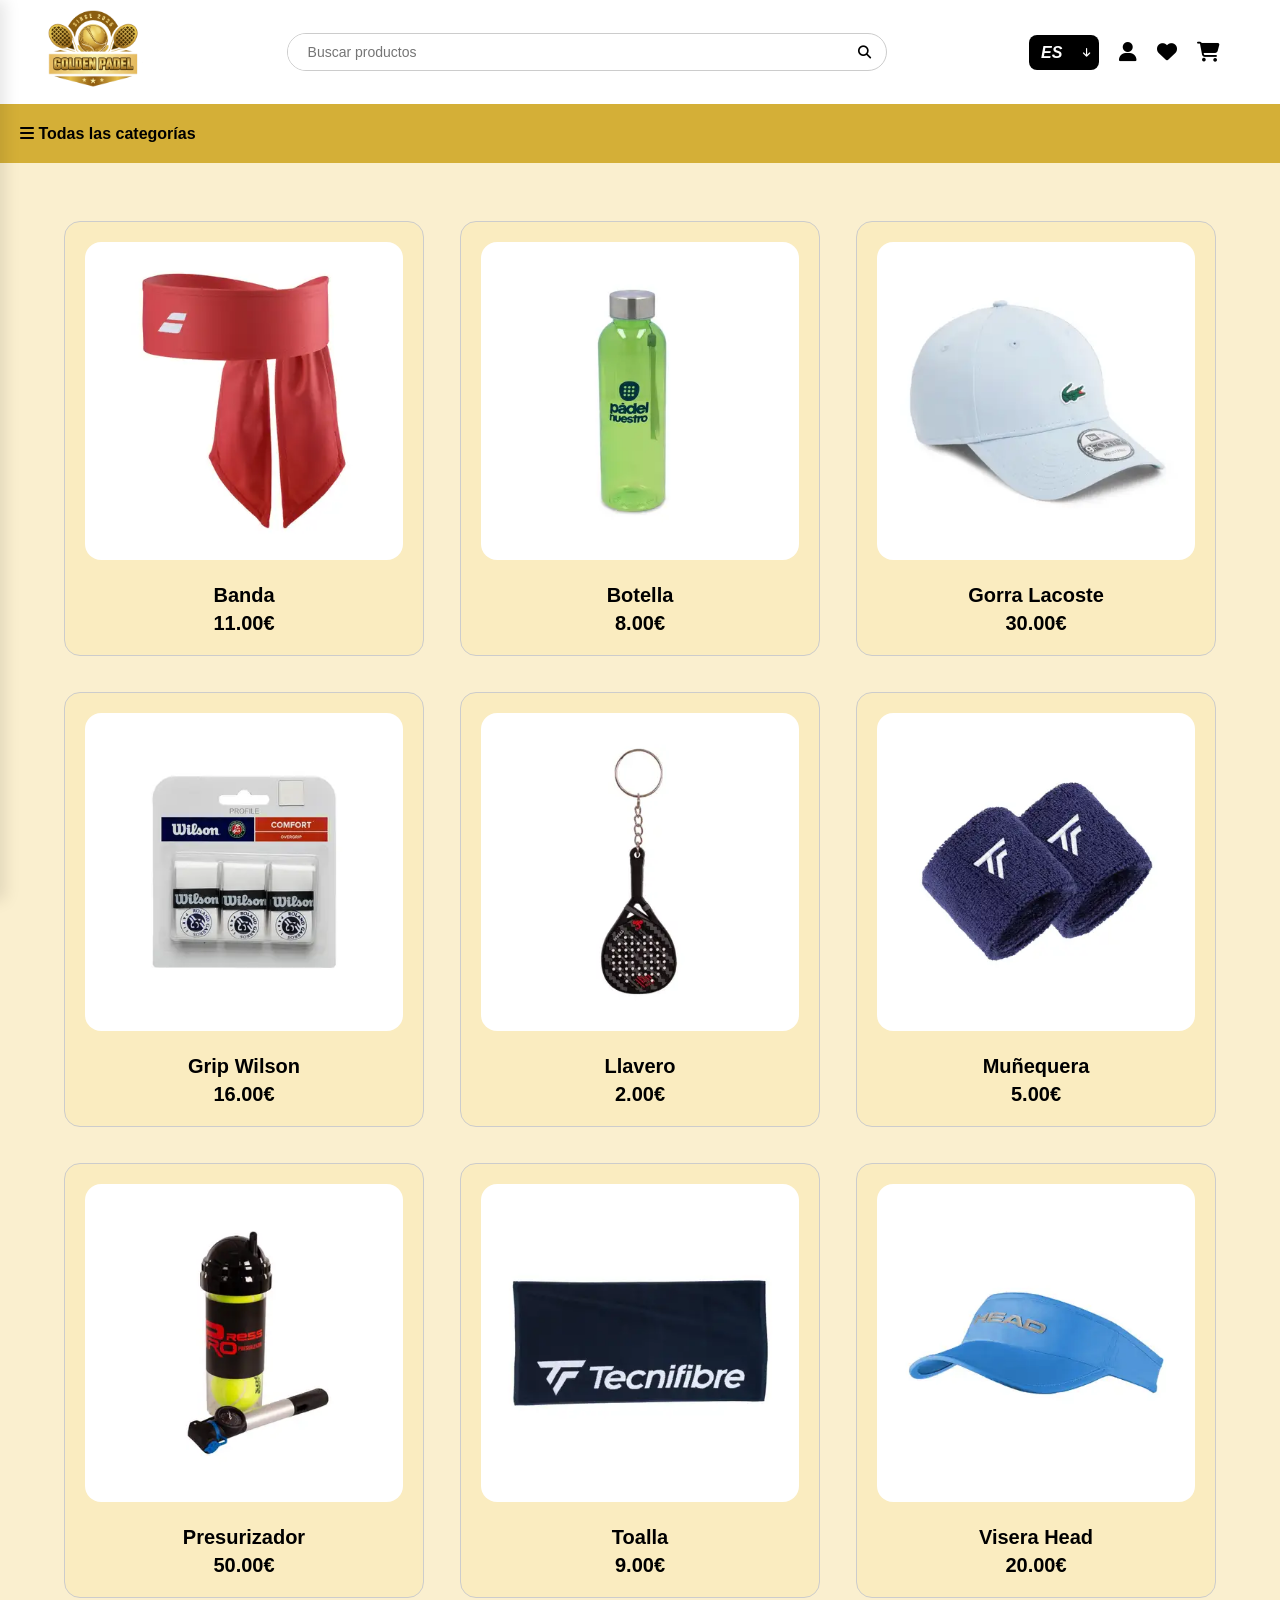
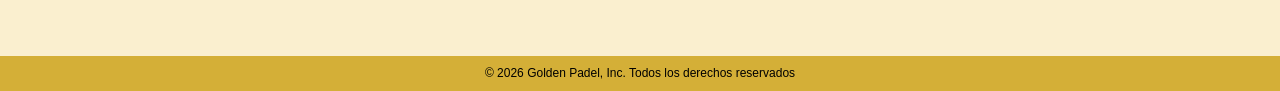
==== accesorios.html @ 48c5896a "Terminado a falta de detalles simples" ====
<!doctype html>
<html lang="en">
    <head>
        <meta charset="UTF-8" />
        <meta name="viewport" content="width=device-width, initial-scale=1.0" />
        <link rel="stylesheet" href="css/style.css" />
        <link rel="shortcut icon" href="img/logo.png" type="image/x-icon" />
        <!--Libreria iconos-->
        <link rel="stylesheet" href="https://cdnjs.cloudflare.com/ajax/libs/font-awesome/6.1.1/css/all.min.css" integrity="sha512-KfkfwYDsLkIlwQp6LFnl8zNdLGxu9YAA1QvwINks4PhcElQSvqcyVLLD9aMhXd13uQjoXtEKNosOWaZqXgel0g==" crossorigin="anonymous" referrerpolicy="no-referrer" />
        <title>Golden Padel</title>
    </head>
    <body>
    <!--Cabecera-->
    <header class="cabecera">
        <!--Contenedor del Logo-->
        <div class="logo">
            <a href="index.html" target="_self"><img src="img/logo.png" alt="logo"/></a>
        </div>
        <!--Contenedor cuadro de Búsqueda-->
        <form class="busqueda">
            <input type="search" name="#" placeholder="Buscar productos">
            <button type="submit" target="_self">
                <i class="fa-solid fa-magnifying-glass"></i>
            </button>
        </form>
        <!--Contenedor de Acciones del Usuario-->
        <div class="acciones">
            <div class="idioma">
                <select>
                    <option>ES</option>
                    <option>EN</option>
                </select>
                <i class="fa-solid fa-arrow-down"></i>
            </div>
            <a href="#" target="_self"><i class="fa-solid fa-user" style="color: rgb(0, 0, 0);"></i></a>
            <a href="#" target="_self"><i class="fa-solid fa-heart" style="color: rgb(0, 0, 0);"></i></a>
            <a href="#" target="_self"><i class="fa-solid fa-cart-shopping" style="color: rgb(0, 0, 0);"></i></a>
        </div>
    </header>

    <!--Contenedor de la Barra de Navegacion-->
    <div class="contenedor-menu">
        <div class="menu">
            <a href="#"><i class="fa-solid fa-bars"></i> Todas las categorías</a>
            
            <!--Menu lateral (Escondido)-->
            <div class="contenedor-lateral">
                <div class="cabecera-contenedor-lateral">
                    <h3>Golden Padel</h3>
                </div>
                <ul>
                    <li><a href="ropa.html" target="_self"><img src="img/iconos/ropa.png" alt=""> Ropa</a></li>
                    <li><a href="palas.html" target="_self"><img src="img/iconos/pala.png" alt=""> Palas</a></li>
                    <li><a href="pelotas.html" target="_self"><img src="img/iconos/pelotas.png" alt=""> Pelotas</a></li>
                    <li><a href="zapatillas.html" target="_self"><img src="img/iconos/zapatilla.png" alt=""> Zapatillas</a></li>
                    <li><a href="accesorios.html" target="_self"><img src="img/iconos/accesorios.png" alt=""> Accesorios</a></li>
                    <li><a href="formulario.html" target="_self"><img src="img/iconos/newsletter.png" alt=""> Newsletter</a></li>
                </ul>
            </div>
        </div>
    </div>

    <!--Contenedor del Panel Principal-->
    <section class="panel-accesorios">
    <div class="articulo">
        <img src="img/accesorios/banda1.webp" alt="">
        <p>Banda</p>
        <p>11.00€</p>
    </div>
    <div class="articulo">
        <img src="img/accesorios/botella1.webp" alt="">
        <p>Botella</p>
        <p>8.00€</p>
    </div>
    <div class="articulo">
        <img src="img/accesorios/gorra1.webp" alt="">
        <p>Gorra Lacoste</p>
        <p>30.00€</p>
    </div>
    <div class="articulo">
        <img src="img/accesorios/grip.webp" alt="">
        <p>Grip Wilson</p>
        <p>16.00€</p>
    </div>
    <div class="articulo">
        <img src="img/accesorios/llavero.webp" alt="">
        <p>Llavero</p>
        <p>2.00€</p>
    </div>
    <div class="articulo">
        <img src="img/accesorios/muñequera1.webp" alt="">
        <p>Muñequera</p>
        <p>5.00€</p>
    </div>
    <div class="articulo">
        <img src="img/accesorios/presurizador.webp" alt="">
        <p>Presurizador</p>
        <p>50.00€</p>
    </div>
    <div class="articulo">
        <img src="img/accesorios/toalla1.webp" alt="">
        <p>Toalla</p>
        <p>9.00€</p>
    </div>
    <div class="articulo">
        <img src="img/accesorios/visera1.webp" alt="">
        <p>Visera Head</p>
        <p>20.00€</p>
    </div>
    </section>

    <!--Contenedor del Footer-->
    <footer class="pie">
        <p>© 2026 Golden Padel, Inc. Todos los derechos reservados</p>
    </footer>
  </body>
</html>
---- css/style.css ----
/*TODA LA PAGINA*/
*{
    margin: 0px;
    padding: 0px;
    box-sizing: border-box;
}
body {
    background-color: #faefcf;
    font-family: Arial, Helvetica, sans-serif;
    margin: 0;
    padding: 0;
    position: relative;
}

/*CABECERA + BARRA DE BUSQUEDA*/
/*Cabecera General*/
.cabecera{
    display: flex;
    align-items: center;
    justify-content: space-between;
    padding: 10px 40px;
    background-color: #ffffff;
    border-bottom: 1px solid #d4af37;
}
/*Logo*/
img{
    height: 80px;
}
/*BARRA DE BUSQUEDA*/
.busqueda{
    display: flex;
    align-items: center;
    width: 600px;    
    margin: 0 10px;
    border: 1px solid #ccc;
    border-radius: 25px;
    overflow: hidden;
    background-color: #fff; 
    transition: border-color 0.4s linear;
}
/*Cambios cuando hacemos click en la barra de busqueda*/
.busqueda:focus-within{
    border: 2px solid #d4af37;
}
.busqueda input{
    border: none;
    padding: 10px 20px;
    outline: none;
    font-size: 14px;
    width: 100%;
}
.busqueda button{
    background-color: transparent;
    border: none;
    color: black;
    height: 100%;
    padding: 0 15px;
    cursor: pointer;
}
/*Cmabios cuando pasamos el raton por la lupa*/
.busqueda button:hover{
    background-color: transparent;
    color: #a2852e;
}
/*Acciones del Usuario*/
.acciones{
    display: flex;
    align-items: center;
}
.acciones a{
    text-decoration: none;
    margin-right: 20px;
    font-size: 20px;
    transition:  0.3s;
}
/*Cambios cuando pasamos el raton por encima de los botones de accion del usuario*/
.acciones a:hover{
    transform: scale(1.5);
}
.idioma{
    display: flex;
    align-items: center;
    background-color: #000;
    padding: 5px 12px;
    border-radius: 8px;
    position: relative;
    width: 70px;
    height: 35px;
    margin-right: 20px;
}
.idioma select {
    background: #000;
    border: none;
    color: #fff;
    font-weight: bold;
    font-style: italic;
    font-size: 16px;
    width: 100%;
    cursor: pointer;
    appearance: none;
    outline: none;
}
.idioma i{
    color: #fff;
    font-size: 10px;
    position: absolute;
    right: 8px;
    pointer-events: none;
}

/*MENU ARTICULOS*/
.contenedor-menu{
    background-color: #d4af37;
    padding: 20px;
}
.contenedor-menu a{
    color: black;
    text-decoration: none;
}
.menu{
    position: relative;
    display: inline-block;
}
.menu > a{
    color: black;
    text-decoration: none;
    font-weight: bold;
    font-size: 16px;
}
.contenedor-lateral{
    position: fixed;
    top: 0;
    left: 0;
    width: 300px;
    height: 100%;
    background-color: #fff;
    z-index: 1000;
    box-shadow: 5px 0 15px rgba(0, 0, 0, 0.1);
    transform: translateX(-100%);
    transition: transform 0.4s ease-in-out;
}
.menu:hover .contenedor-lateral{
    transform: translateX(0);
}
.cabecera-contenedor-lateral{
    padding: 30px 20px;
    background-color: #d4af37;
    color: #000000;
    text-align: center;
}
.contenedor-lateral ul{
    list-style: none;
    padding: 20px 0;
}
.contenedor-lateral ul li a{
    display: block;
    padding: 15px 25px;
    color: #333;
    text-decoration: none;
    font-size: 16px;
    border-bottom: 1px solid #f4f4f4;
    transition: 0.3s;
}
.contenedor-lateral ul li a img {
    vertical-align: middle;
    margin-right: 15px;
    width: 20px;
    color: #d4af37;
}
.contenedor-lateral ul li a:hover {
    background-color: #faefcf;
    padding-left: 30px;
    color: #000;
}
ul li img{
    height: 25px;
}

/*Panel Principal*/
.panel-index{
    padding: 10px;
}
.articulo{
    display: inline-block;
    vertical-align: middle;
    width: 250px;
    margin: 15px;
    padding: 10px;
    background-color: #faecc0;
    border: 1px solid #ccc;
    border-radius: 16px;
    text-align: center;
}
.articulo img{
    width: 100%;
    height: auto;
    border-radius: 16px;
}
.articulo p{
    padding-top: 5px;
    font-size: 15px;
    font-weight: lighter;
}
.extra{
    display: inline-block;
    vertical-align: middle;
    margin: 15px;
    border: none;
}
.extra a{
    text-decoration: none;
    color: black;
    font-weight: bold;
    font-size: 16px;
}
.seccion{
    padding: 20px 30px;
    border-bottom: 1px solid #d4af37;
}
.seccion > p{
    font-weight: bold;
    font-size: 24px;
    margin-bottom: 10px;
    text-align: left;
}

/*PIE DE PAGINA*/
.pie{
    background-color: #d4af37;
    color: black;
    text-align: center;
    padding: 10px 10px;
    width: 100%;
    height: 35px;
}
.pie p{
    margin: 0;
    font-size: 12px;
}

/*Panel palas*/
.panel-palas{
    padding: 40px;
    text-align: center;
    display: flex;
    /*cuando no quepan mas en la pantalla, se salta de linea*/
    flex-wrap: wrap;
    justify-content: center;
}
.panel-palas .articulo{
    width: 30%;
    min-width: 300px;
    margin: 1.5%;
    padding: 20px;
}
.panel-palas .articulo p{
    font-size: 20px;
    font-weight: bold;
}
.panel-palas .articulo img{
    height: auto;
    margin-bottom: 15px;
}
/*Panel ropa*/
.panel-ropa{
    padding: 40px;
    text-align: center;
    display: flex;
    /*cuando no quepan mas en la pantalla, se salta de linea*/
    flex-wrap: wrap;
    justify-content: center;
}
.panel-ropa .articulo{
    width: 30%;
    min-width: 300px;
    margin: 1.5%;
    padding: 20px;
}
.panel-ropa .articulo p{
    font-size: 20px;
    font-weight: bold;
}
.panel-ropa .articulo img{
    height: auto;
    margin-bottom: 15px;
}

/*Panel pelotas*/
.panel-pelotas{
    padding: 40px;
    text-align: center;
    display: flex;
    /*cuando no quepan mas en la pantalla, se salta de linea*/
    flex-wrap: wrap;
    justify-content: center;
}
.panel-pelotas .articulo{
    width: 30%;
    min-width: 300px;
    margin: 1.5%;
    padding: 20px;
}
.panel-pelotas .articulo p{
    font-size: 20px;
    font-weight: bold;
}
.panel-pelotas .articulo img{
    height: auto;
    margin-bottom: 15px;
}

/*Panel Zapatillas*/
.panel-zapatillas{
    padding: 40px;
    text-align: center;
    display: flex;
    /*cuando no quepan mas en la pantalla, se salta de linea*/
    flex-wrap: wrap;
    justify-content: center;
}
.panel-zapatillas .articulo{
    width: 30%;
    min-width: 300px;
    margin: 1.5%;
    padding: 20px;
}
.panel-zapatillas .articulo p{
    font-size: 20px;
    font-weight: bold;
}
.panel-zapatillas .articulo img{
    height: auto;
    margin-bottom: 15px;
}

/*Panel Accesorios*/
.panel-accesorios{
    padding: 40px;
    text-align: center;
    display: flex;
    /*cuando no quepan mas en la pantalla, se salta de linea*/
    flex-wrap: wrap;
    justify-content: center;
}
.panel-accesorios .articulo{
    width: 30%;
    min-width: 300px;
    margin: 1.5%;
    padding: 20px;
}
.panel-accesorios .articulo p{
    font-size: 20px;
    font-weight: bold;
}
.panel-accesorios .articulo img{
    height: auto;
    margin-bottom: 15px;
}

/*FORMULARIO*/
.panel-formulario {
    display: flex;
    justify-content: center;
    align-items: center;
    padding: 40px 20px;
}

.contenedor-formulario {
    background-color: white;
    width: 500px;
    padding: 40px;
    border-radius: 15px;
    border: 2px solid #d4af37;
}

.contenedor-formulario h2 {
    text-align: center;
    margin-bottom: 30px;
    color: #333;
    font-size: 24px;
}

.casilla {
    margin-bottom: 20px;
    text-align: center;
}

.casilla label {
    display: flex;
    font-weight: bold;
    margin-bottom: 10px;
    color: #555;
}

.casilla input {
    width: 100%;
    padding: 10px;
    border: 1px solid #7f7d7d;
    background-color: #fdf8e8;
    border-radius: 16px;
    font-size: 16px;
    box-sizing: border-box;
}

.boton-enviar {
    width: 100%;
    padding: 15px;
    background-color: #d4af37;
    color: #000;
    border: none;
    border-radius: 16px;
    font-size: 18px;
    font-weight: bold;
    cursor: pointer;
}

.boton-enviar:hover {
    background-color: #bb9936;
}
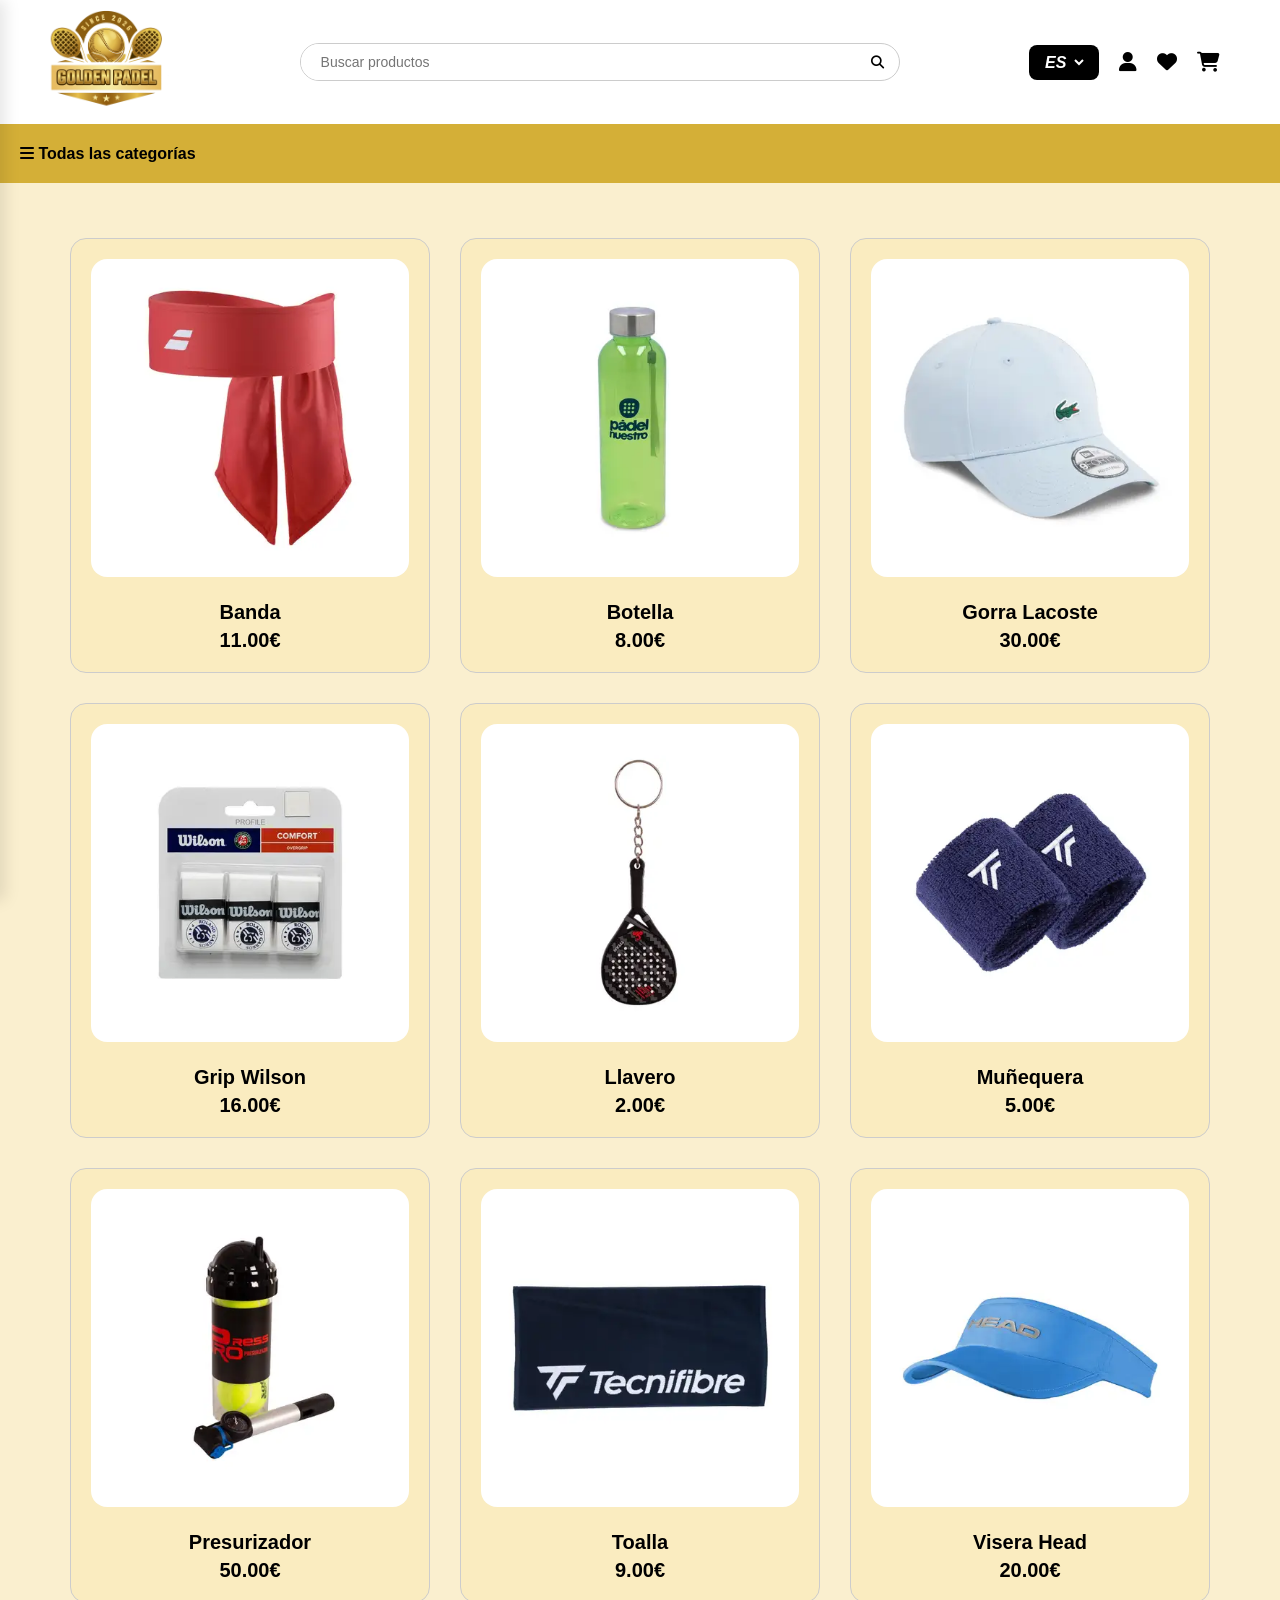
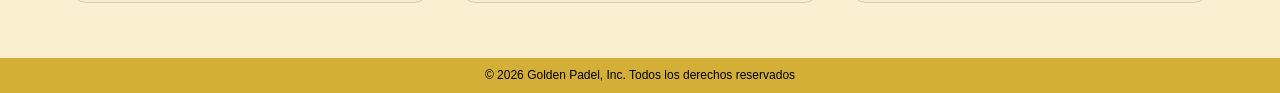
==== commit 99671792: "Pagina definitiva" ====
--- a/accesorios.html
+++ b/accesorios.html
@@ -30,7 +30,6 @@
                     <option>ES</option>
                     <option>EN</option>
                 </select>
-                <i class="fa-solid fa-arrow-down"></i>
             </div>
             <a href="#" target="_self"><i class="fa-solid fa-user" style="color: rgb(0, 0, 0);"></i></a>
             <a href="#" target="_self"><i class="fa-solid fa-heart" style="color: rgb(0, 0, 0);"></i></a>
--- a/css/style.css
+++ b/css/style.css
@@ -24,7 +24,7 @@
 }
 /*Logo*/
 img{
-    height: 80px;
+    height: 100px;
 }
 /*BARRA DE BUSQUEDA*/
 .busqueda{
@@ -60,7 +60,7 @@
 /*Cmabios cuando pasamos el raton por la lupa*/
 .busqueda button:hover{
     background-color: transparent;
-    color: #a2852e;
+    color: #d4af37;
 }
 /*Acciones del Usuario*/
 .acciones{
@@ -97,15 +97,12 @@
     font-size: 16px;
     width: 100%;
     cursor: pointer;
-    appearance: none;
-    outline: none;
 }
 .idioma i{
     color: #fff;
     font-size: 10px;
     position: absolute;
     right: 8px;
-    pointer-events: none;
 }
 
 /*MENU ARTICULOS*/
@@ -128,6 +125,7 @@
     font-size: 16px;
 }
 .contenedor-lateral{
+    /*Se oculta el panel*/
     position: fixed;
     top: 0;
     left: 0;
@@ -173,13 +171,10 @@
     color: #000;
 }
 ul li img{
-    height: 25px;
+    height: 20px;
 }
 
 /*Panel Principal*/
-.panel-index{
-    padding: 10px;
-}
 .articulo{
     display: inline-block;
     vertical-align: middle;
@@ -216,6 +211,7 @@
 .seccion{
     padding: 20px 30px;
     border-bottom: 1px solid #d4af37;
+    text-align: center;
 }
 .seccion > p{
     font-weight: bold;
@@ -247,10 +243,10 @@
     flex-wrap: wrap;
     justify-content: center;
 }
+/*Hacemos que se cada articulo ocupe el 30% de la pantalla y con lo anterior al llegar al final se salta de linea, asi va de 3 en 3*/
 .panel-palas .articulo{
     width: 30%;
     min-width: 300px;
-    margin: 1.5%;
     padding: 20px;
 }
 .panel-palas .articulo p{
@@ -258,7 +254,6 @@
     font-weight: bold;
 }
 .panel-palas .articulo img{
-    height: auto;
     margin-bottom: 15px;
 }
 /*Panel ropa*/
@@ -273,7 +268,6 @@
 .panel-ropa .articulo{
     width: 30%;
     min-width: 300px;
-    margin: 1.5%;
     padding: 20px;
 }
 .panel-ropa .articulo p{
@@ -281,7 +275,6 @@
     font-weight: bold;
 }
 .panel-ropa .articulo img{
-    height: auto;
     margin-bottom: 15px;
 }
 
@@ -297,7 +290,6 @@
 .panel-pelotas .articulo{
     width: 30%;
     min-width: 300px;
-    margin: 1.5%;
     padding: 20px;
 }
 .panel-pelotas .articulo p{
@@ -305,7 +297,6 @@
     font-weight: bold;
 }
 .panel-pelotas .articulo img{
-    height: auto;
     margin-bottom: 15px;
 }
 
@@ -321,7 +312,6 @@
 .panel-zapatillas .articulo{
     width: 30%;
     min-width: 300px;
-    margin: 1.5%;
     padding: 20px;
 }
 .panel-zapatillas .articulo p{
@@ -329,7 +319,6 @@
     font-weight: bold;
 }
 .panel-zapatillas .articulo img{
-    height: auto;
     margin-bottom: 15px;
 }
 
@@ -345,7 +334,6 @@
 .panel-accesorios .articulo{
     width: 30%;
     min-width: 300px;
-    margin: 1.5%;
     padding: 20px;
 }
 .panel-accesorios .articulo p{
@@ -353,7 +341,6 @@
     font-weight: bold;
 }
 .panel-accesorios .articulo img{
-    height: auto;
     margin-bottom: 15px;
 }
 
